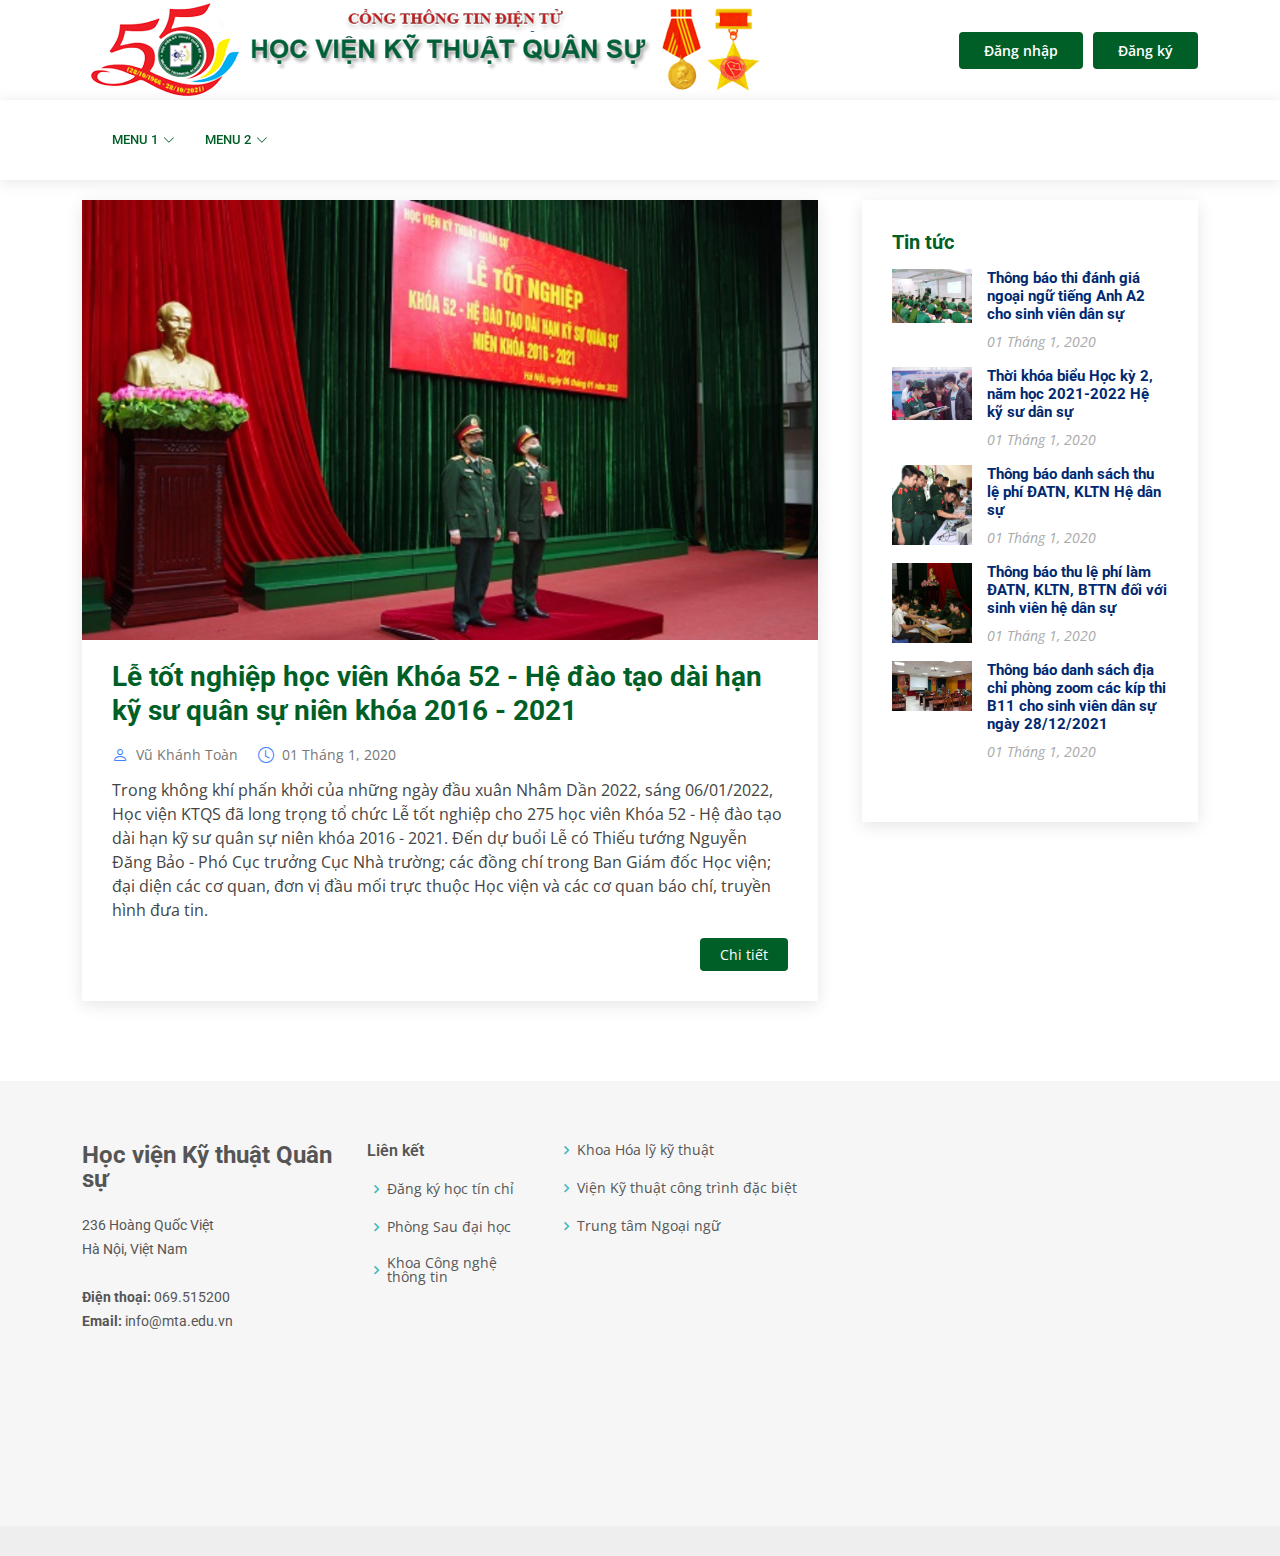
==== index.html @ 745f2ec3 "Page" ====
<!DOCTYPE html>
<html lang="en">
    <head>
        <meta charset="utf-8">
        <meta content="width=device-width, initial-scale=1.0" name="viewport">
        <title>Web - Toan</title>
        <meta content="" name="description">
        <meta content="" name="keywords">
        <!-- Favicons -->
        <link href="assets/img/favicon.png" rel="icon">
        <link href="assets/img/apple-touch-icon.png" rel="apple-touch-icon">
        <!-- Google Fonts -->
        <link href="https://fonts.googleapis.com/css?family=Open+Sans:300,300i,400,400i,600,600i,700,700i|Roboto:300,300i,400,400i,500,500i,600,600i,700,700i|Poppins:300,300i,400,400i,500,500i,600,600i,700,700i" rel="stylesheet">
        <!-- Vendor CSS Files -->
        <link href="assets/vendor/fontawesome-free/css/all.min.css" rel="stylesheet">
        <link href="assets/vendor/animate.css/animate.min.css" rel="stylesheet">
        <link href="assets/vendor/aos/aos.css" rel="stylesheet">
        <link href="assets/vendor/bootstrap/css/bootstrap.min.css" rel="stylesheet">
        <link href="assets/vendor/bootstrap-icons/bootstrap-icons.css" rel="stylesheet">
        <link href="assets/vendor/boxicons/css/boxicons.min.css" rel="stylesheet">
        <link href="assets/vendor/glightbox/css/glightbox.min.css" rel="stylesheet">
        <link href="assets/vendor/swiper/swiper-bundle.min.css" rel="stylesheet">
        <!-- Template Main CSS File -->
        <link href="assets/css/style.css" rel="stylesheet">
    </head>
    <body>
        <div id="topbar" class="d-flex align-items-center fixed-top">
            <div class="container d-flex align-items-center justify-content-center justify-content-md-between">
                <div class="align-items-center d-none d-md-flex">
                    <a href="index.html" class="logo me-auto"><img src="assets/img/banner.png" alt=""></a>
                </div>
                <a href="page-login.html" class="login-btn">Đăng nhập</a>
                <a href="page-login.html" class="signup-btn">Đăng ký</a>
            </div>
        </div>
        <header id="header" class="fixed-top">
            <div class="container d-flex align-items-center">
                <nav id="navbar" class="navbar order-last order-lg-0">
                    <ul>
                        <li class="dropdown">
                            <a href="#"><span>Menu 1</span> <i class="bi bi-chevron-down"></i></a>
                            <ul>
                                <li><a href="#">Drop Down 1</a></li>
                                <li class="dropdown">
                                    <a href="#"><span>Deep Drop Down</span> <i class="bi bi-chevron-right"></i></a>
                                    <ul>
                                        <li><a href="#">Deep Drop Down 1</a></li>
                                        <li><a href="#">Deep Drop Down 2</a></li>
                                        <li><a href="#">Deep Drop Down 3</a></li>
                                        <li><a href="#">Deep Drop Down 4</a></li>
                                        <li><a href="#">Deep Drop Down 5</a></li>
                                    </ul>
                                </li>
                                <li><a href="#">Drop Down 2</a></li>
                                <li><a href="#">Drop Down 3</a></li>
                                <li><a href="#">Drop Down 4</a></li>
                            </ul>
                        </li>
                        <li class="dropdown">
                            <a href="#"><span>Menu 2</span> <i class="bi bi-chevron-down"></i></a>
                            <ul>
                                <li><a href="#">Drop Down 1</a></li>
                                <li class="dropdown">
                                    <a href="#"><span>Deep Drop Down</span> <i class="bi bi-chevron-right"></i></a>
                                    <ul>
                                        <li><a href="#">Deep Drop Down 1</a></li>
                                        <li><a href="#">Deep Drop Down 2</a></li>
                                        <li><a href="#">Deep Drop Down 3</a></li>
                                        <li><a href="#">Deep Drop Down 4</a></li>
                                        <li><a href="#">Deep Drop Down 5</a></li>
                                    </ul>
                                </li>
                                <li><a href="#">Drop Down 2</a></li>
                                <li><a href="#">Drop Down 3</a></li>
                                <li><a href="#">Drop Down 4</a></li>
                            </ul>
                        </li>
                    </ul>
                    <i class="bi bi-list mobile-nav-toggle"></i>
                </nav>
            </div>
        </header>
        <main id="main">
            <section id="blog" class="blog breadcrumbs">
                <div class="container">
                    <div class="row">
                        <div class="col-lg-8 entries">
                            <article class="entry">
                                <div class="entry-img">
                                    <img src="assets/img/image1.png" alt="" class="img-fluid">
                                </div>
                                <h2 class="entry-title">
                                    <a href="blog-single.html">Lễ tốt nghiệp học viên Khóa 52 - Hệ đào tạo dài hạn kỹ sư quân sự niên khóa 2016 - 2021</a>
                                </h2>
                                <div class="entry-meta">
                                    <ul>
                                        <li class="d-flex align-items-center"><i class="bi bi-person"></i> <a href="blog-single.html">Vũ Khánh Toàn</a></li>
                                        <li class="d-flex align-items-center"><i class="bi bi-clock"></i> <a href="blog-single.html"><time datetime="2020-01-01">01 Tháng 1, 2020</time></a></li>
                                    </ul>
                                </div>
                                <div class="entry-content">
                                    <p>
                                        Trong không khí phấn khởi của những ngày đầu xuân Nhâm Dần 2022, sáng 06/01/2022, Học viện KTQS đã long trọng tổ chức Lễ tốt nghiệp cho 275 học viên Khóa 52 - Hệ đào tạo dài hạn kỹ sư quân sự
                                        niên khóa 2016 - 2021. Đến dự buổi Lễ có Thiếu tướng Nguyễn Đăng Bảo - Phó Cục trưởng Cục Nhà trường; các đồng chí trong Ban Giám đốc Học viện; đại diện các cơ quan, đơn vị đầu mối trực thuộc 
                                        Học viện và các cơ quan báo chí, truyền hình đưa tin.
                                    </p>
                                    <div class="read-more">
                                        <a href="#">Chi tiết</a>
                                    </div>
                                </div>
                            </article>
                        </div>
                        <div class="col-lg-4">
                            <div class="sidebar">
                                <h3 class="sidebar-title">Tin tức</h3>
                                <div class="sidebar-item recent-posts">
                                    <div class="post-item clearfix">
                                        <img src="assets/img/anh1.jpg" alt="">
                                        <h4><a href="#">Thông báo thi đánh giá ngoại ngữ tiếng Anh A2 cho sinh viên dân sự</a></h4>
                                        <time datetime="2020-01-01">01 Tháng 1, 2020</time>
                                    </div>
                                    <div class="post-item clearfix">
                                        <img src="assets/img/anh2.jpg" alt="">
                                        <h4><a href="#">Thời khóa biểu Học kỳ 2, năm học 2021-2022 Hệ kỹ sư dân sự</a></h4>
                                        <time datetime="2020-01-01">01 Tháng 1, 2020</time>
                                    </div>
                                    <div class="post-item clearfix">
                                        <img src="assets/img/anh3.jpg" alt="">
                                        <h4><a href="#">Thông báo danh sách thu lệ phí ĐATN, KLTN Hệ dân sự</a></h4>
                                        <time datetime="2020-01-01">01 Tháng 1, 2020</time>
                                    </div>
                                    <div class="post-item clearfix">
                                        <img src="assets/img/anh4.jpg" alt="">
                                        <h4><a href="#">Thông báo thu lệ phí làm ĐATN, KLTN, BTTN đối với sinh viên hệ dân sự</a></h4>
                                        <time datetime="2020-01-01">01 Tháng 1, 2020</time>
                                    </div>
                                    <div class="post-item clearfix">
                                        <img src="assets/img/anh5.jpg" alt="">
                                        <h4><a href="#">Thông báo danh sách địa chỉ phòng zoom các kíp thi B11 cho sinh viên dân sự ngày 28/12/2021</a></h4>
                                        <time datetime="2020-01-01">01 Tháng 1, 2020</time>
                                    </div>
                                </div>
                            </div>
                        </div>
                    </div>
                </div>
            </section>
        </main>
        <footer id="footer">
            <div class="footer-top">
                <div class="container">
                    <div class="row">
                        <div class="col-lg-3 col-md-6">
                            <div class="footer-info">
                                <h3>Học viện Kỹ thuật Quân sự</h3>
                                <p>
                                    236 Hoàng Quốc Việt <br>
                                    Hà Nội, Việt Nam<br><br>
                                    <strong>Điện thoại:</strong> 069.515200<br>
                                    <strong>Email:</strong> info@mta.edu.vn<br>
                                </p>
                            </div>
                        </div>
                        <div class="col-lg-2 col-md-6 footer-links">
                            <h4>Liên kết</h4>
                            <ul>
                                <li><i class="bx bx-chevron-right"></i> <a href="#">Đăng ký học tín chỉ</a></li>
                                <li><i class="bx bx-chevron-right"></i> <a href="#">Phòng Sau đại học</a></li>
                                <li><i class="bx bx-chevron-right"></i> <a href="#">Khoa Công nghệ thông tin</a></li>
                            </ul>
                        </div>
                        <div class="col-lg-3 col-md-6 footer-links">
                            <ul>
                                <li><i class="bx bx-chevron-right"></i> <a href="#">Khoa Hóa lỹ kỹ thuật</a></li>
                                <li><i class="bx bx-chevron-right"></i> <a href="#">Viện Kỹ thuật công trình đặc biệt</a></li>
                                <li><i class="bx bx-chevron-right"></i> <a href="#">Trung tâm Ngoại ngữ</a></li>
                            </ul>
                        </div>
                        <div class="col-lg-4 col-md-6 footer-newsletter">
                            <div>
                                <iframe style="border:0; width: 100%; height: 350px;" src="https://www.google.com/maps/embed?pb=!1m18!1m12!1m3!1d1808.8153264773155!2d105.78755974270285!3d21.04727385260325!2m3!1f0!2f0!3f0!3m2!1i1024!2i768!4f13.1!3m3!1m2!1s0x3135ab2d88bb4195%3A0x3006e474cce20274!2zSOG7jWMgdmnhu4duIEvhu7kgdGh14bqtdCBRdcOibiBz4bux!5e0!3m2!1svi!2s!4v1641803880338!5m2!1svi!2s" frameborder="0" allowfullscreen></iframe>
                            </div>
                        </div>
                    </div>
                </div>
            </div>
        </footer>
        <div id="preloader"></div>
        <a href="#" class="back-to-top d-flex align-items-center justify-content-center"><i class="bi bi-arrow-up-short"></i></a>
        <!-- Vendor JS Files -->
        <script src="assets/vendor/purecounter/purecounter.js"></script>
        <script src="assets/vendor/aos/aos.js"></script>
        <script src="assets/vendor/bootstrap/js/bootstrap.bundle.min.js"></script>
        <script src="assets/vendor/glightbox/js/glightbox.min.js"></script>
        <script src="assets/vendor/swiper/swiper-bundle.min.js"></script>
        <script src="assets/vendor/php-email-form/validate.js"></script>
        <!-- Template Main JS File -->
        <script src="assets/js/main.js"></script>
    </body>
</html>
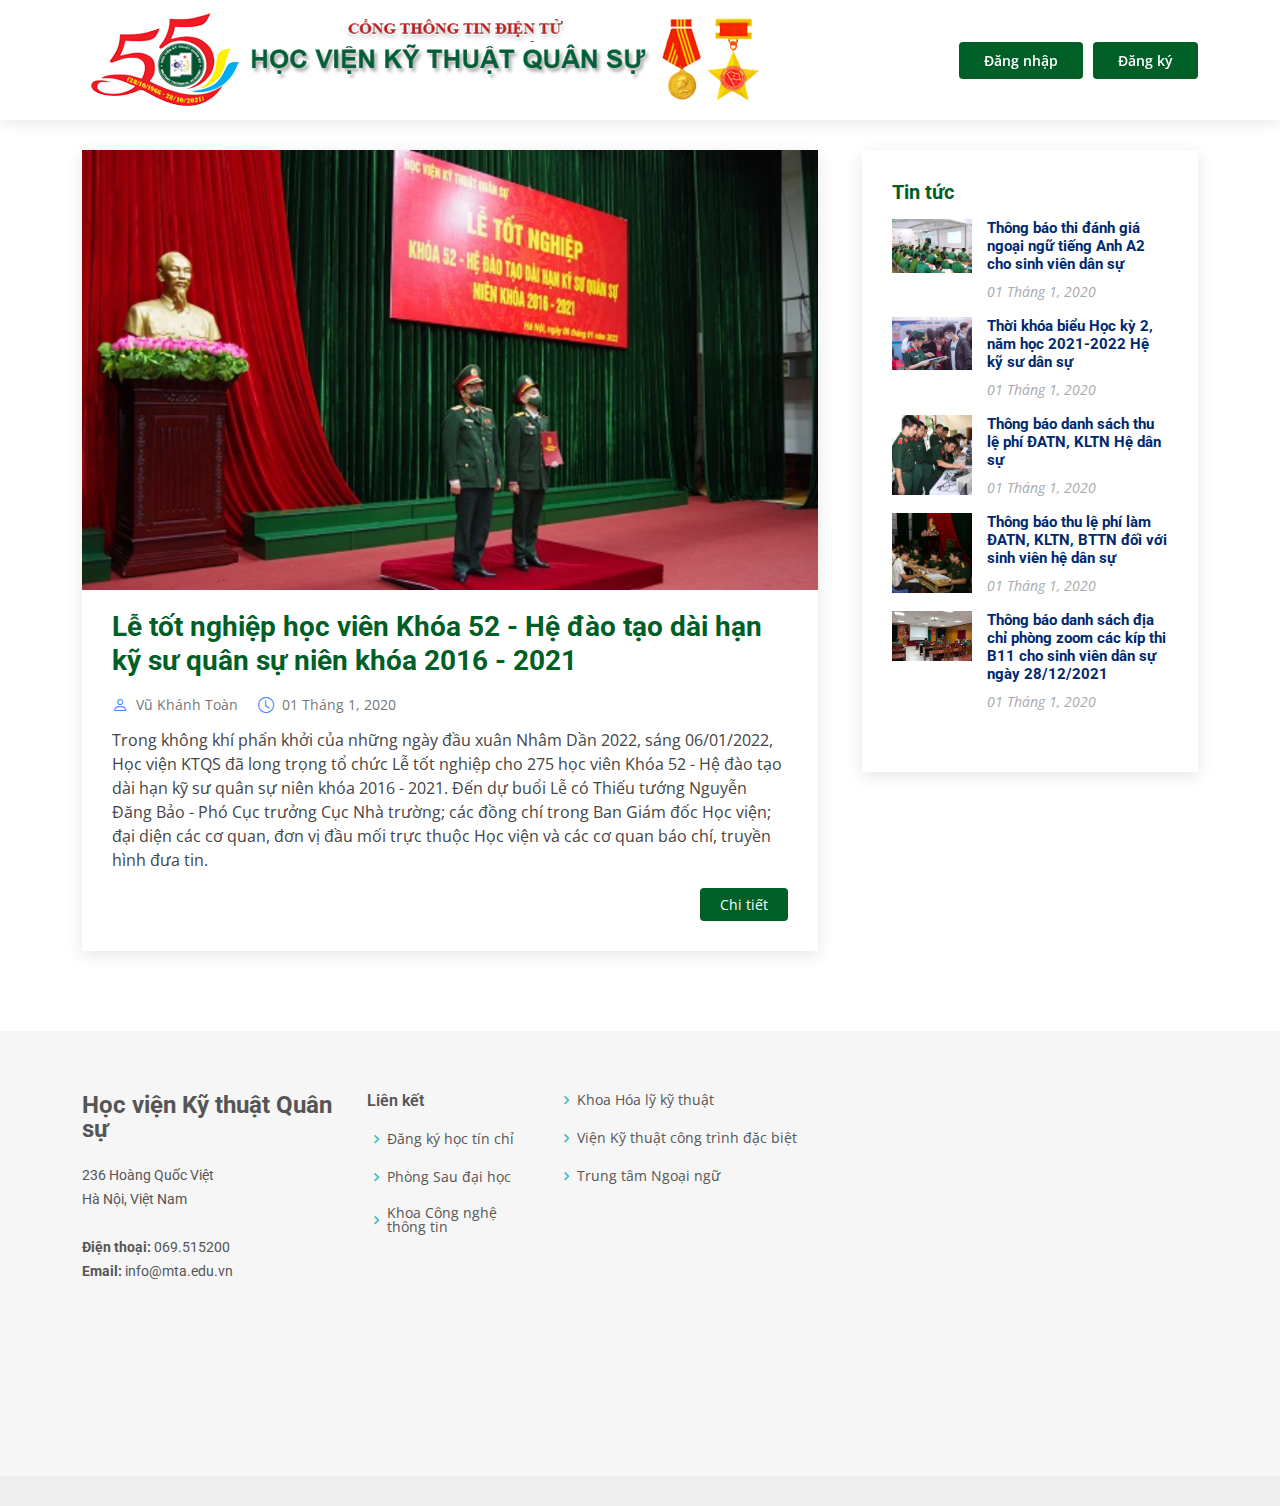
==== commit 950039f5: "Update button" ====
--- a/index.html
+++ b/index.html
@@ -33,54 +33,8 @@
                 <a href="page-login.html" class="signup-btn">Đăng ký</a>
             </div>
         </div>
-        <header id="header" class="fixed-top">
-            <div class="container d-flex align-items-center">
-                <nav id="navbar" class="navbar order-last order-lg-0">
-                    <ul>
-                        <li class="dropdown">
-                            <a href="#"><span>Menu 1</span> <i class="bi bi-chevron-down"></i></a>
-                            <ul>
-                                <li><a href="#">Drop Down 1</a></li>
-                                <li class="dropdown">
-                                    <a href="#"><span>Deep Drop Down</span> <i class="bi bi-chevron-right"></i></a>
-                                    <ul>
-                                        <li><a href="#">Deep Drop Down 1</a></li>
-                                        <li><a href="#">Deep Drop Down 2</a></li>
-                                        <li><a href="#">Deep Drop Down 3</a></li>
-                                        <li><a href="#">Deep Drop Down 4</a></li>
-                                        <li><a href="#">Deep Drop Down 5</a></li>
-                                    </ul>
-                                </li>
-                                <li><a href="#">Drop Down 2</a></li>
-                                <li><a href="#">Drop Down 3</a></li>
-                                <li><a href="#">Drop Down 4</a></li>
-                            </ul>
-                        </li>
-                        <li class="dropdown">
-                            <a href="#"><span>Menu 2</span> <i class="bi bi-chevron-down"></i></a>
-                            <ul>
-                                <li><a href="#">Drop Down 1</a></li>
-                                <li class="dropdown">
-                                    <a href="#"><span>Deep Drop Down</span> <i class="bi bi-chevron-right"></i></a>
-                                    <ul>
-                                        <li><a href="#">Deep Drop Down 1</a></li>
-                                        <li><a href="#">Deep Drop Down 2</a></li>
-                                        <li><a href="#">Deep Drop Down 3</a></li>
-                                        <li><a href="#">Deep Drop Down 4</a></li>
-                                        <li><a href="#">Deep Drop Down 5</a></li>
-                                    </ul>
-                                </li>
-                                <li><a href="#">Drop Down 2</a></li>
-                                <li><a href="#">Drop Down 3</a></li>
-                                <li><a href="#">Drop Down 4</a></li>
-                            </ul>
-                        </li>
-                    </ul>
-                    <i class="bi bi-list mobile-nav-toggle"></i>
-                </nav>
-            </div>
-        </header>
         <main id="main">
+           
             <section id="blog" class="blog breadcrumbs">
                 <div class="container">
                     <div class="row">
@@ -90,12 +44,12 @@
                                     <img src="assets/img/image1.png" alt="" class="img-fluid">
                                 </div>
                                 <h2 class="entry-title">
-                                    <a href="blog-single.html">Lễ tốt nghiệp học viên Khóa 52 - Hệ đào tạo dài hạn kỹ sư quân sự niên khóa 2016 - 2021</a>
+                                    <a href="page-news-details.html">Lễ tốt nghiệp học viên Khóa 52 - Hệ đào tạo dài hạn kỹ sư quân sự niên khóa 2016 - 2021</a>
                                 </h2>
                                 <div class="entry-meta">
                                     <ul>
-                                        <li class="d-flex align-items-center"><i class="bi bi-person"></i> <a href="blog-single.html">Vũ Khánh Toàn</a></li>
-                                        <li class="d-flex align-items-center"><i class="bi bi-clock"></i> <a href="blog-single.html"><time datetime="2020-01-01">01 Tháng 1, 2020</time></a></li>
+                                        <li class="d-flex align-items-center"><i class="bi bi-person"></i> <a href="#">Vũ Khánh Toàn</a></li>
+                                        <li class="d-flex align-items-center"><i class="bi bi-clock"></i> <a href="#"><time datetime="2020-01-01">01 Tháng 1, 2020</time></a></li>
                                     </ul>
                                 </div>
                                 <div class="entry-content">
@@ -105,7 +59,7 @@
                                         Học viện và các cơ quan báo chí, truyền hình đưa tin.
                                     </p>
                                     <div class="read-more">
-                                        <a href="#">Chi tiết</a>
+                                        <a href="page-news-details.html">Chi tiết</a>
                                     </div>
                                 </div>
                             </article>
--- a/assets/css/style.css
+++ b/assets/css/style.css
@@ -107,11 +107,12 @@
 #topbar {
   background: #fff;
   color: #005F27;
-  height: 100px;
+  height: 120px;
   font-size: 16px;
   font-weight: 600;
   z-index: 996;
   transition: all 0.5s;
+  box-shadow: 0px 2px 15px rgba(0, 0, 0, 0.1);
 }
 #topbar.topbar-scrolled {
   top: -40px;
@@ -256,7 +257,7 @@
   visibility: hidden;
   background: #fff;
   box-shadow: 0px 0px 30px rgba(127, 137, 161, 0.25);
-  transition: 0.3s;
+  transition: 0.1s;
   border-radius: 4px;
 }
 .navbar .dropdown ul li {
@@ -842,7 +843,7 @@
 # Blog
 --------------------------------------------------------------*/
 .blog {
-  padding: 200px 0 20px 0;
+  padding: 150px 0 20px 0;
 }
 .blog .entry {
   padding: 30px;
@@ -1201,3 +1202,7 @@
   color: #a5c5fe;
   font-size: 14px;
 }
+
+.news-img{
+  max-width: 100%;
+}